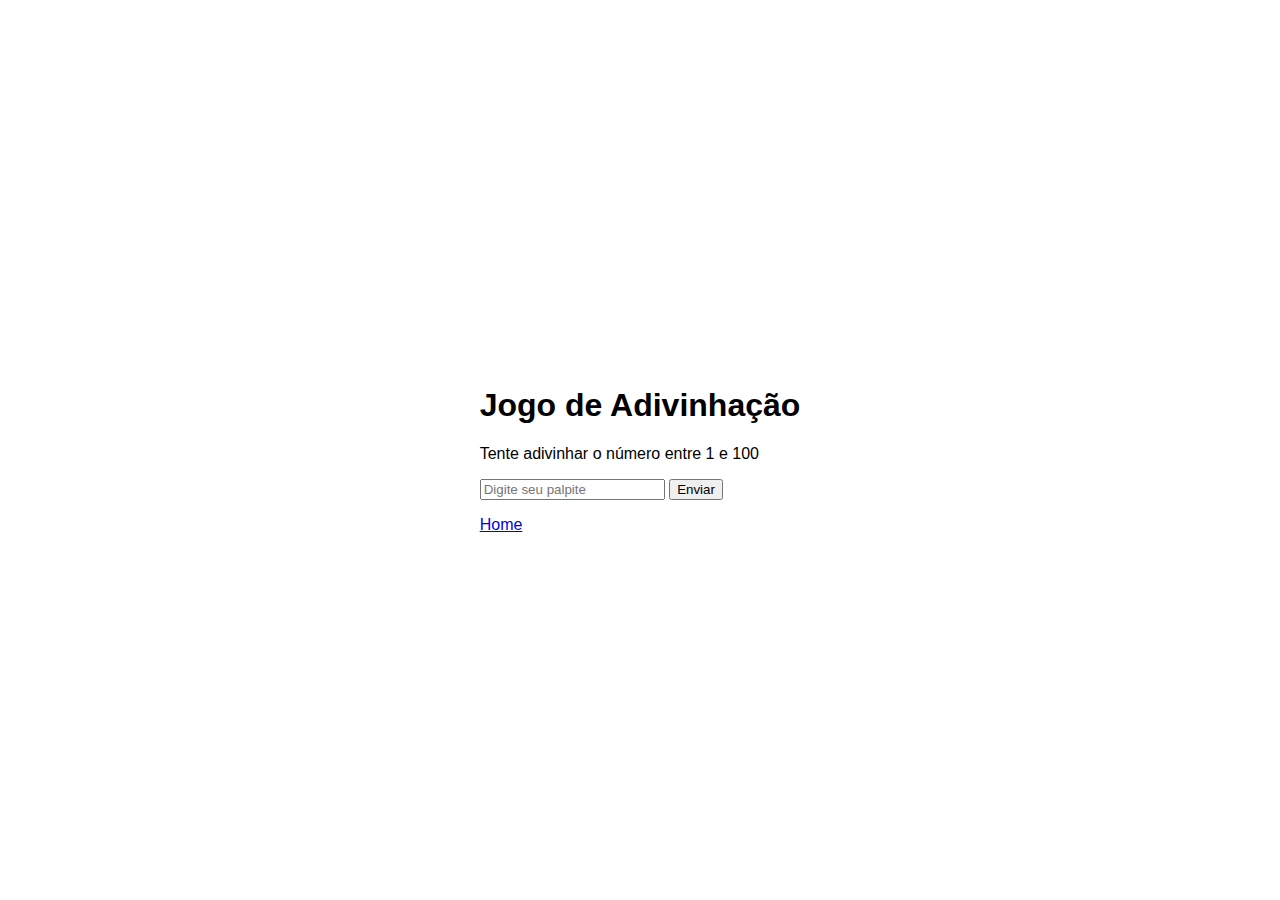
==== jogo-adivinhacao/index.html @ a1307748 "add project" ====
<!DOCTYPE html>
<html lang="pt-BR">

<head>
    <meta charset="UTF-8">
    <meta name="viewport" content="width=device-width, initial-scale=1.0">
    <title>Jogo de Adivinhação</title>
    <link rel="stylesheet" href="style.css">
</head>

<body>
    <div class="container">
        <h1>Jogo de Adivinhação</h1>
        <p id="instrucao">Tente adivinhar o número entre 1 e 100</p>
        <input type="number" id="palpite" placeholder="Digite seu palpite">
        <button id="adivinhar">Enviar</button>
        <p id="resultado"></p>
        <a href="../../index.html" class="home-button">Home</a>
    </div>
    <script src="script.js"></script>
</body>

</html>
---- jogo-adivinhacao/style.css ----
body {
    display: flex;
    flex-direction: column;
    align-items: center;
    justify-content: center;
    height: 100vh;
    margin: 0;
    font-family: Arial, sans-serif;
}
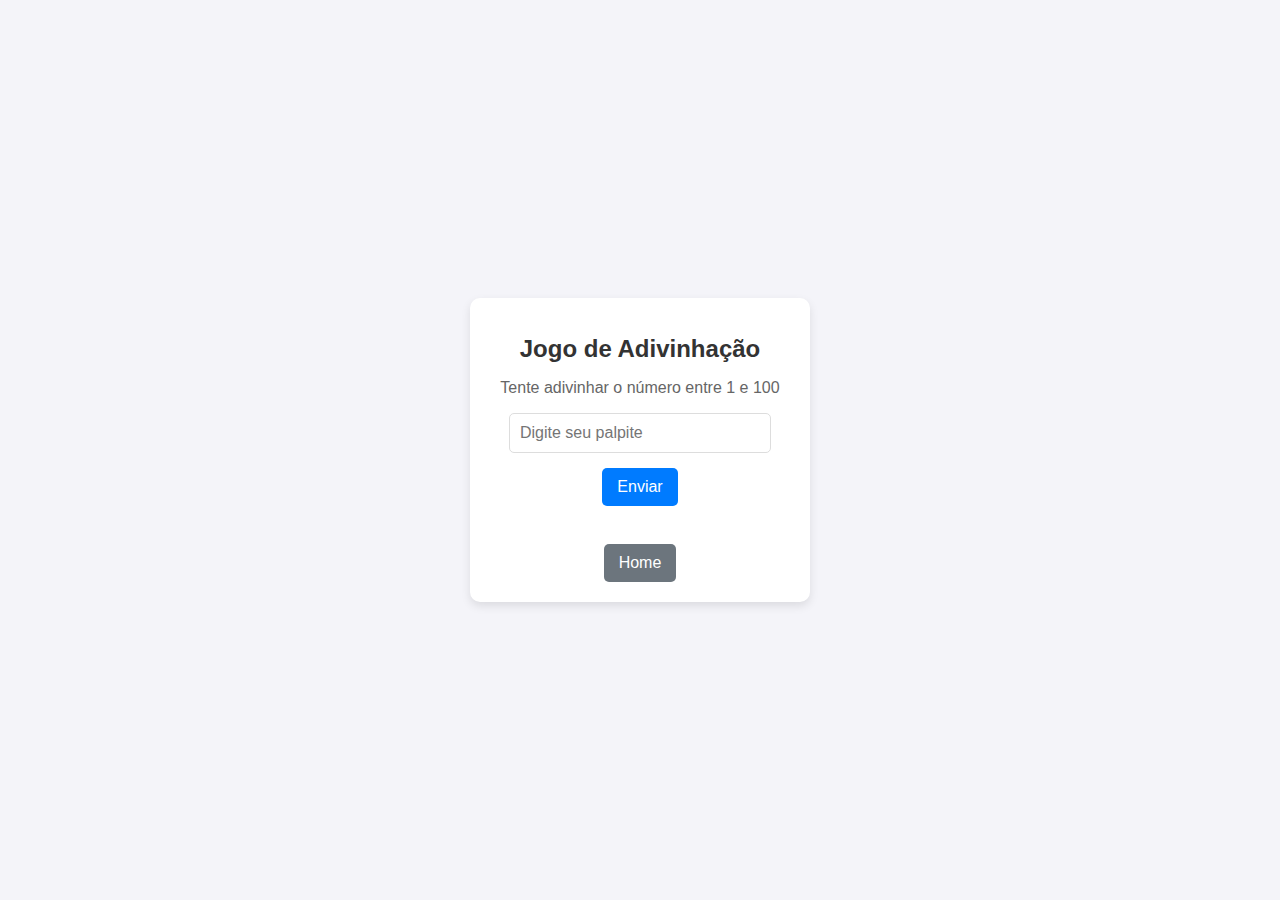
==== commit 721786ec: "update css and adjust simulador-caixa" ====
--- a/jogo-adivinhacao/index.html
+++ b/jogo-adivinhacao/index.html
@@ -16,6 +16,7 @@
         <button id="adivinhar">Enviar</button>
         <p id="resultado"></p>
         <a href="../../index.html" class="home-button">Home</a>
+        <button id="reiniciar" style="display: none;">Reiniciar</button>
     </div>
     <script src="script.js"></script>
 </body>
--- a/jogo-adivinhacao/style.css
+++ b/jogo-adivinhacao/style.css
@@ -1,9 +1,71 @@
 body {
+    margin: 0;
+    height: 100vh;
     display: flex;
-    flex-direction: column;
+    justify-content: center;
     align-items: center;
-    justify-content: center;
-    height: 100vh;
-    margin: 0;
+    background-color: #f4f4f9;
     font-family: Arial, sans-serif;
+}
+
+.container {
+    width: 300px;
+    text-align: center;
+    background: #ffffff;
+    padding: 20px;
+    border-radius: 10px;
+    box-shadow: 0 4px 10px rgba(0, 0, 0, 0.1);
+}
+
+h1 {
+    font-size: 24px;
+    color: #333;
+}
+
+p#instrucao {
+    font-size: 16px;
+    color: #666;
+}
+
+input {
+    width: 80%;
+    padding: 10px;
+    margin-bottom: 15px;
+    border: 1px solid #ddd;
+    border-radius: 5px;
+    font-size: 16px;
+}
+
+button {
+    padding: 10px 15px;
+    font-size: 16px;
+    background-color: #007bff;
+    color: white;
+    border: none;
+    border-radius: 5px;
+    cursor: pointer;
+}
+
+button:hover {
+    background-color: #0056b3;
+}
+
+p#resultado {
+    margin-top: 15px;
+    font-size: 18px;
+    color: #333;
+}
+
+.home-button {
+    display: inline-block;
+    margin-top: 20px;
+    padding: 10px 15px;
+    text-decoration: none;
+    color: white;
+    background-color: #6c757d;
+    border-radius: 5px;
+}
+
+.home-button:hover {
+    background-color: #5a6268;
 }